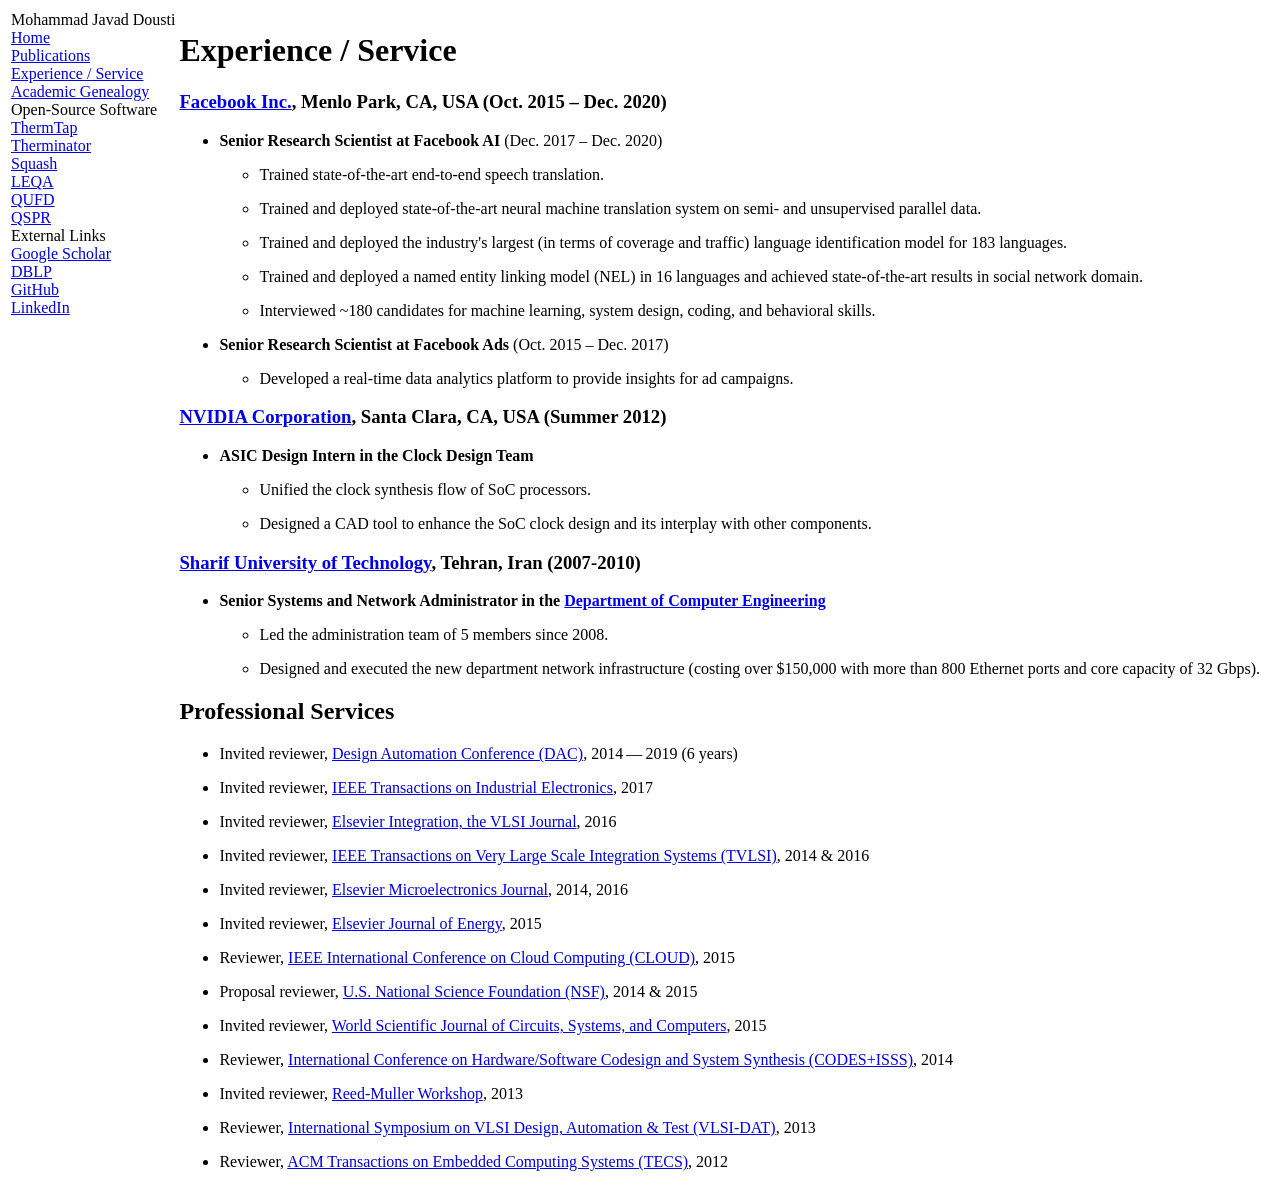
==== experience.html @ 8fe813cf "Updated typos" ====
<!DOCTYPE html PUBLIC "-//W3C//DTD XHTML 1.1//EN"
  "http://www.w3.org/TR/xhtml11/DTD/xhtml11.dtd">
<html xmlns="http://www.w3.org/1999/xhtml" xml:lang="en">
<head>
<meta name="generator" content="jemdoc, see http://jemdoc.jaboc.net/" />
<meta http-equiv="Content-Type" content="text/html;charset=utf-8" />
<link rel="stylesheet" href="jemdoc.css" type="text/css" />
<title>Experience / Service</title>
<link rel="icon" href="./favicon.ico">
<meta name="keywords" content="محمدجواد دوستی, دوستی, محمدجواد, صفحه خانگی, Mohammad Javad Dousti, Mohammad Javad, Dousti, Home Page" />
<meta http-equiv="Cache-Control" content="no-cache, no-store, must-revalidate" />
<meta http-equiv="Pragma" content="no-cache" />
<meta http-equiv="Expires" content="0" />
</head>
<body>
<table summary="Table for page layout." id="tlayout">
<tr valign="top">
<td id="layout-menu">
<div class="menu-category">Mohammad Javad Dousti</div>
<div class="menu-item"><a href="index.html">Home</a></div>
<div class="menu-item"><a href="publications_by_subject.html">Publications</a></div>
<div class="menu-item"><a href="experience.html" class="current">Experience&nbsp;/&nbsp;Service</a></div>
<div class="menu-item"><a href="genealogy.html">Academic&nbsp;Genealogy</a></div>
<div class="menu-category">Open-Source Software</div>
<div class="menu-item"><a href="https://github.com/mjdousti/ThermTap">ThermTap</a></div>
<div class="menu-item"><a href="https://github.com/mjdousti/Therminator">Therminator</a></div>
<div class="menu-item"><a href="https://github.com/mjdousti/Squash">Squash</a></div>
<div class="menu-item"><a href="https://github.com/mjdousti/LEQA">LEQA</a></div>
<div class="menu-item"><a href="https://github.com/mjdousti/QUFD">QUFD</a></div>
<div class="menu-item"><a href="https://github.com/mjdousti/QSPR">QSPR</a></div>
<div class="menu-category">External Links</div>
<div class="menu-item"><a href="https://scholar.google.com/citations?user=EGv2ij0AAAAJ&hl=en">Google&nbsp;Scholar</a></div>
<div class="menu-item"><a href="https://dblp.org/pers/hd/d/Dousti:Mohammad_Javad">DBLP</a></div>
<div class="menu-item"><a href="https://github.com/mjdousti">GitHub</a></div>
<div class="menu-item"><a href="https://www.linkedin.com/in/mjdousti">LinkedIn</a></div>
</td>
<td id="layout-content">
<div id="toptitle">
<h1>Experience / Service</h1>
</div>
<h3><a href="https://about.fb.com/" target=&ldquo;blank&rdquo;>Facebook Inc.</a>, Menlo Park, CA, USA (Oct. 2015 &ndash; Dec. 2020)</h3>
<ul>
<li><p><b>Senior Research Scientist at Facebook AI</b> (Dec. 2017 &ndash; Dec. 2020)<br /></p>
<ul>
<li><p>Trained state-of-the-art end-to-end speech translation.</p>
</li>
<li><p>Trained and deployed state-of-the-art neural machine translation system on semi- and unsupervised parallel data.</p>
</li>
<li><p>Trained and deployed the industry's largest (in terms of coverage and traffic) language identification model for 183 languages.</p>
</li>
<li><p>Trained and deployed a named entity linking model (NEL) in 16 languages and achieved state-of-the-art results in social network domain.</p>
</li>
<li><p>Interviewed ~180 candidates for machine learning, system design, coding, and behavioral skills.</p>
</li>
</ul>

</li>
</ul>
<ul>
<li><p><b>Senior Research Scientist at Facebook Ads</b> (Oct. 2015 &ndash; Dec. 2017)<br /></p>
<ul>
<li><p>Developed a real-time data analytics platform to provide insights for ad campaigns.</p>
</li>
</ul>

</li>
</ul>
<h3><b><a href="https://www.nvidia.com" target=&ldquo;blank&rdquo;>NVIDIA Corporation</a>, Santa Clara, CA, USA (Summer 2012)</b><br /></h3>
<ul>
<li><p><b>ASIC Design Intern in the Clock Design Team</b></p>
<ul>
<li><p>Unified the clock synthesis flow of SoC processors.</p>
</li>
<li><p>Designed a CAD tool to enhance the SoC clock design and its interplay with other components.</p>
</li>
</ul>

</li>
</ul>
<h3><b><a href="http://www.en.sharif.edu" target=&ldquo;blank&rdquo;>Sharif University of Technology</a>, Tehran, Iran (2007-2010)</b><br /></h3>
<ul>
<li><p><b>Senior Systems and Network Administrator in the <a href="http://ce.sharif.edu/" target=&ldquo;blank&rdquo;>Department of Computer Engineering</a></b></p>
<ul>
<li><p>Led the administration team of 5 members since 2008.</p>
</li>
<li><p>Designed and executed the new department network infrastructure (costing over $150,000 with more than 800 Ethernet ports and core capacity of 32 Gbps).</p>
</li>
</ul>

</li>
</ul>
<h2>Professional Services</h2>
<ul>
<li><p>Invited reviewer, <a href="http://www.dac.com/" target=&ldquo;blank&rdquo;>Design Automation Conference (DAC)</a>, 2014&#8201;&mdash;&#8201;2019 (6 years)</p>
</li>
<li><p>Invited reviewer, <a href="http://ieeexplore.ieee.org/xpl/RecentIssue.jsp?reload=true&amp;punumber=41" target=&ldquo;blank&rdquo;>IEEE Transactions on Industrial Electronics</a>, 2017</p>
</li>
<li><p>Invited reviewer, <a href="http://www.journals.elsevier.com/integration-the-vlsi-journal/" target=&ldquo;blank&rdquo;>Elsevier Integration, the VLSI Journal</a>, 2016</p>
</li>
<li><p>Invited reviewer, <a href="http://tvlsi.eecs.northwestern.edu/" target=&ldquo;blank&rdquo;>IEEE Transactions on Very Large Scale Integration Systems (TVLSI)</a>, 2014 &amp; 2016</p>
</li>
<li><p>Invited reviewer, <a href="http://www.journals.elsevier.com/microelectronics-journal/" target=&ldquo;blank&rdquo;>Elsevier Microelectronics Journal</a>, 2014, 2016</p>
</li>
<li><p>Invited reviewer, <a href="http://www.journals.elsevier.com/energy/" target=&ldquo;blank&rdquo;>Elsevier Journal of Energy</a>, 2015</p>
</li>
<li><p>Reviewer, <a href="http://www.thecloudcomputing.org/2015/" target=&ldquo;blank&rdquo;>IEEE International Conference on Cloud Computing (CLOUD)</a>, 2015</p>
</li>
<li><p>Proposal reviewer, <a href="http://www.nsf.gov/" target=&ldquo;blank&rdquo;>U.S. National Science Foundation (NSF)</a>, 2014 &amp; 2015</p>
</li>
<li><p>Invited reviewer, <a href="http://www.worldscientific.com/worldscinet/jcsc" target=&ldquo;blank&rdquo;>World Scientific Journal of Circuits, Systems, and Computers</a>, 2015</p>
</li>
<li><p>Reviewer, <a href="http://esweek.acm.org/codesisss/" target=&ldquo;blank&rdquo;>International Conference on Hardware/Software Codesign and System Synthesis (CODES+ISSS)</a>, 2014</p>
</li>
<li><p>Invited reviewer, <a href="http://www.lsi-cad.com/RM/" target=&ldquo;blank&rdquo;>Reed-Muller Workshop</a>, 2013</p>
</li>
<li><p>Reviewer, <a href="http://vlsidat.itri.org.tw/2014/General/" target=&ldquo;blank&rdquo;>International Symposium on VLSI Design, Automation &amp; Test (VLSI-DAT)</a>, 2013</p>
</li>
<li><p>Reviewer, <a href="https://web.archive.org/web/20181008132606/http://acmtecs.acm.org/" target=&ldquo;blank&rdquo;>ACM Transactions on Embedded Computing Systems (TECS)</a>, 2012</p>
</li>
</ul>
</td>
</tr>
</table>
<!-- Default Statcounter code for USC Home Page
http://www.mjdousti.com -->
<script type="text/javascript">
var sc_project=6768355;
var sc_invisible=1;
var sc_security="a3798405";
</script>
<script type="text/javascript"
src="https://www.statcounter.com/counter/counter.js"
async></script>
<noscript><div class="statcounter"><a title="Web Analytics"
href="https://statcounter.com/" target="_blank"><img
class="statcounter"
src="https://c.statcounter.com/6768355/0/a3798405/1/"
alt="Web Analytics"></a></div></noscript>
<!-- End of Statcounter Code -->
</body>
</html>
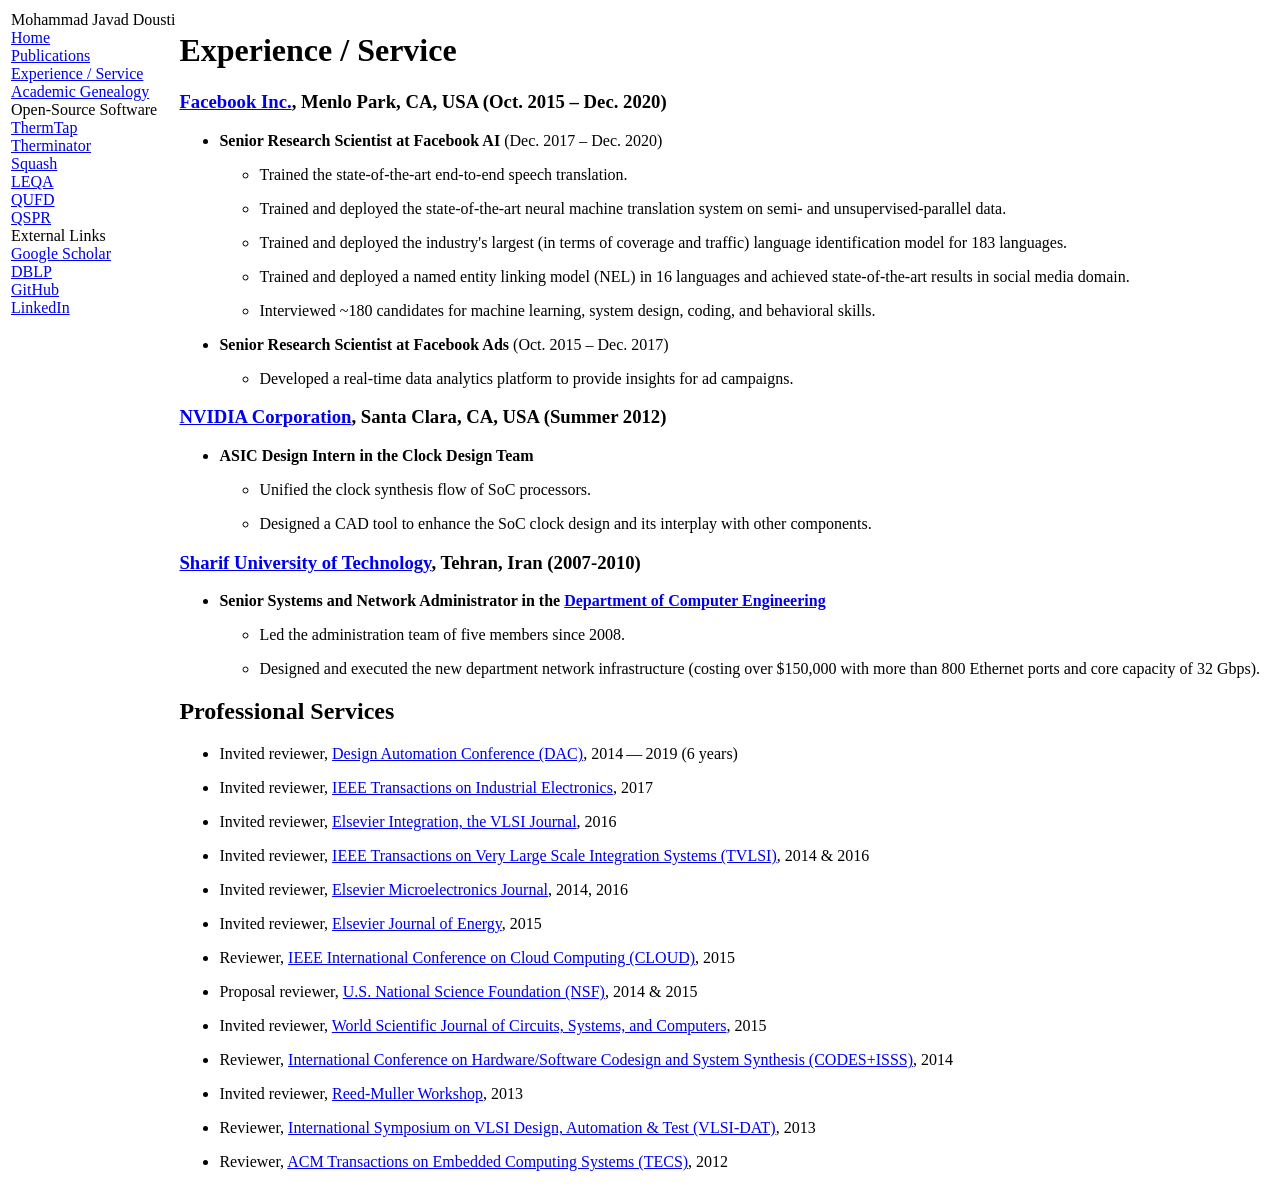
==== commit f177fd7f: "Updated publications and experience." ====
--- a/experience.html
+++ b/experience.html
@@ -42,13 +42,13 @@
 <ul>
 <li><p><b>Senior Research Scientist at Facebook AI</b> (Dec. 2017 &ndash; Dec. 2020)<br /></p>
 <ul>
-<li><p>Trained state-of-the-art end-to-end speech translation.</p>
+<li><p>Trained the state-of-the-art end-to-end speech translation.</p>
 </li>
-<li><p>Trained and deployed state-of-the-art neural machine translation system on semi- and unsupervised parallel data.</p>
+<li><p>Trained and deployed the state-of-the-art neural machine translation system on semi- and unsupervised-parallel data.</p>
 </li>
 <li><p>Trained and deployed the industry's largest (in terms of coverage and traffic) language identification model for 183 languages.</p>
 </li>
-<li><p>Trained and deployed a named entity linking model (NEL) in 16 languages and achieved state-of-the-art results in social network domain.</p>
+<li><p>Trained and deployed a named entity linking model (NEL) in 16 languages and achieved state-of-the-art results in social media domain.</p>
 </li>
 <li><p>Interviewed ~180 candidates for machine learning, system design, coding, and behavioral skills.</p>
 </li>
@@ -81,7 +81,7 @@
 <ul>
 <li><p><b>Senior Systems and Network Administrator in the <a href="http://ce.sharif.edu/" target=&ldquo;blank&rdquo;>Department of Computer Engineering</a></b></p>
 <ul>
-<li><p>Led the administration team of 5 members since 2008.</p>
+<li><p>Led the administration team of five members since 2008.</p>
 </li>
 <li><p>Designed and executed the new department network infrastructure (costing over $150,000 with more than 800 Ethernet ports and core capacity of 32 Gbps).</p>
 </li>
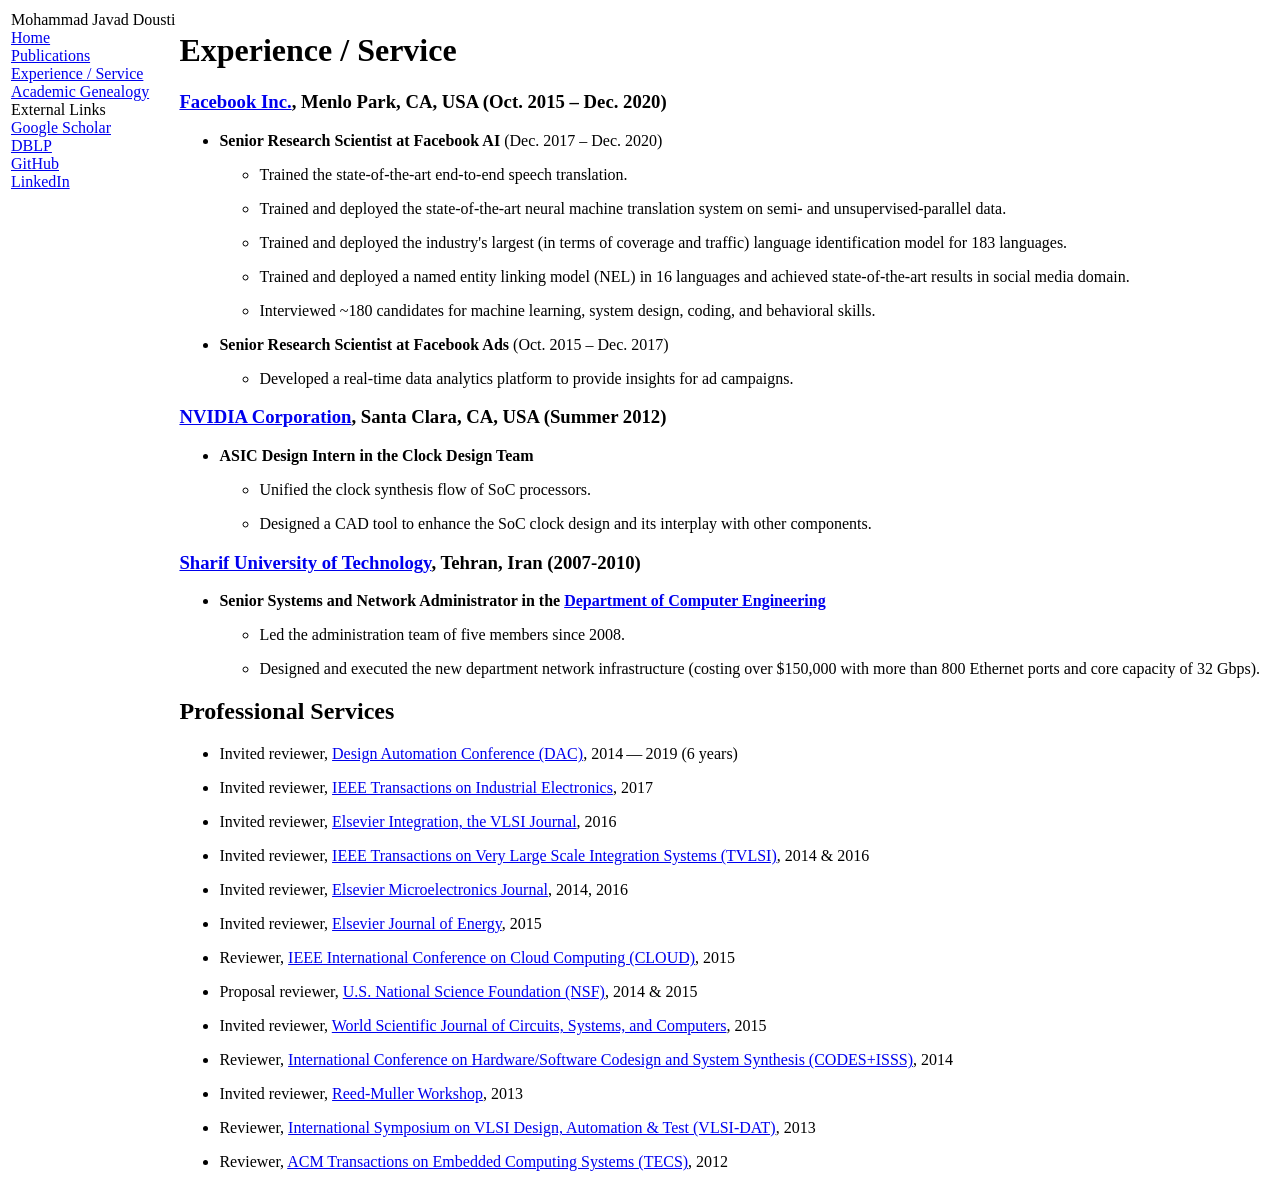
==== commit 7139f933: "Updated the menu" ====
--- a/experience.html
+++ b/experience.html
@@ -21,13 +21,6 @@
 <div class="menu-item"><a href="publications_by_subject.html">Publications</a></div>
 <div class="menu-item"><a href="experience.html" class="current">Experience&nbsp;/&nbsp;Service</a></div>
 <div class="menu-item"><a href="genealogy.html">Academic&nbsp;Genealogy</a></div>
-<div class="menu-category">Open-Source Software</div>
-<div class="menu-item"><a href="https://github.com/mjdousti/ThermTap">ThermTap</a></div>
-<div class="menu-item"><a href="https://github.com/mjdousti/Therminator">Therminator</a></div>
-<div class="menu-item"><a href="https://github.com/mjdousti/Squash">Squash</a></div>
-<div class="menu-item"><a href="https://github.com/mjdousti/LEQA">LEQA</a></div>
-<div class="menu-item"><a href="https://github.com/mjdousti/QUFD">QUFD</a></div>
-<div class="menu-item"><a href="https://github.com/mjdousti/QSPR">QSPR</a></div>
 <div class="menu-category">External Links</div>
 <div class="menu-item"><a href="https://scholar.google.com/citations?user=EGv2ij0AAAAJ&hl=en">Google&nbsp;Scholar</a></div>
 <div class="menu-item"><a href="https://dblp.org/pers/hd/d/Dousti:Mohammad_Javad">DBLP</a></div>
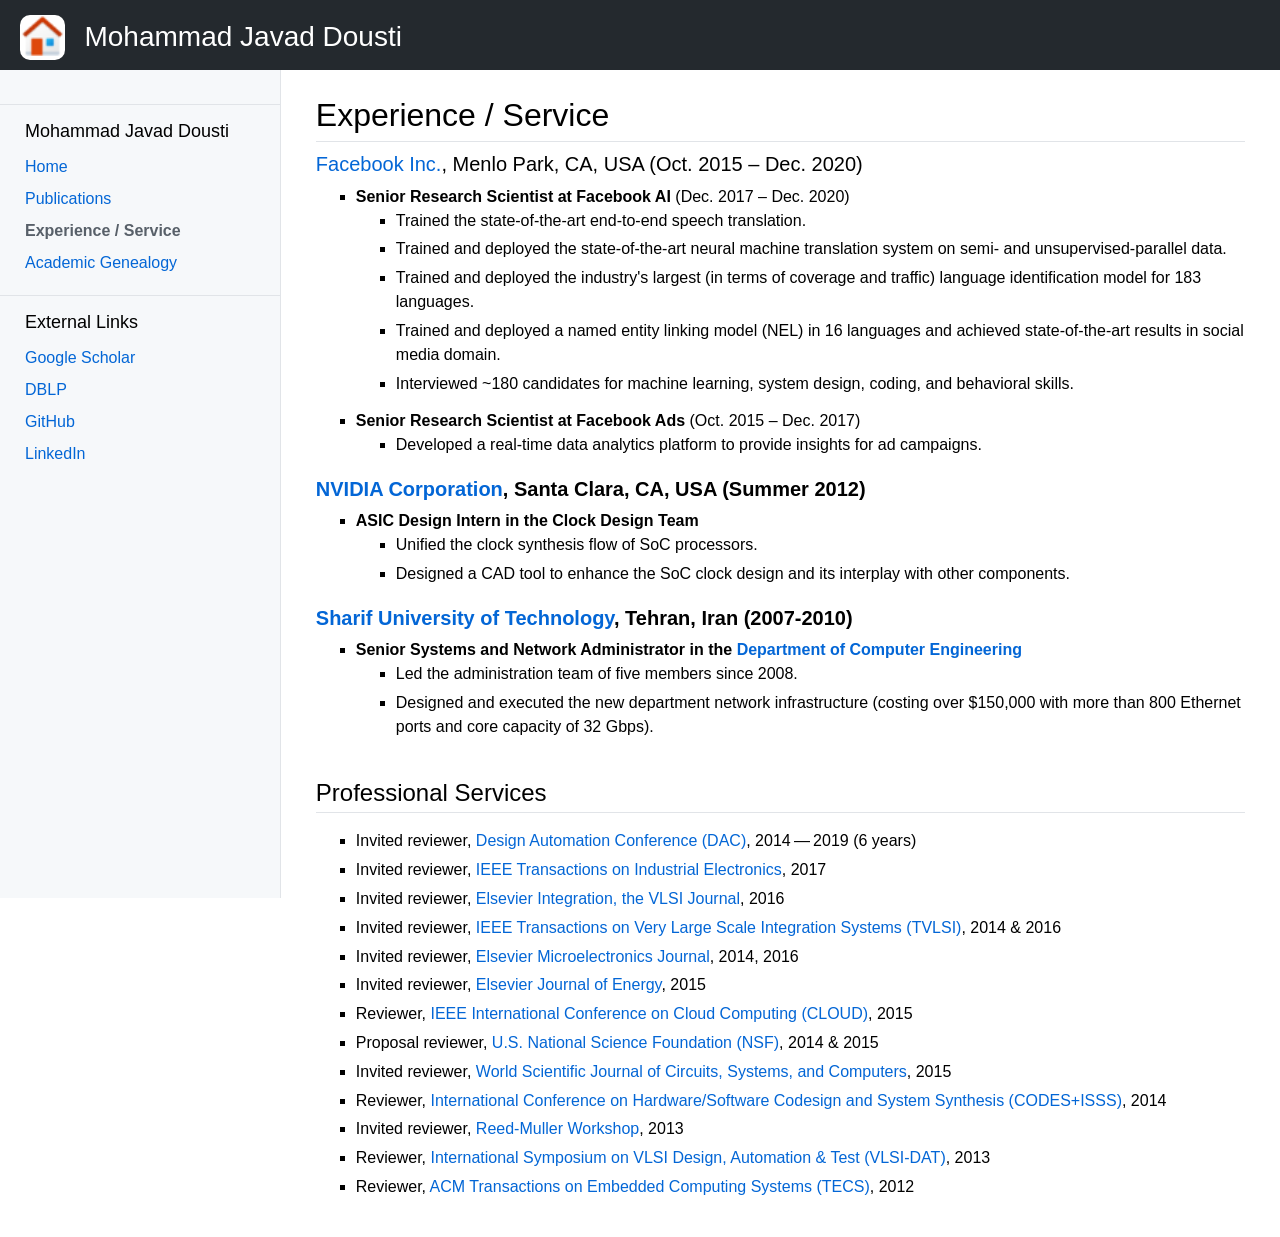
==== commit 54e65617: "Redesign the site" ====
--- a/experience.html
+++ b/experience.html
@@ -2,20 +2,48 @@
   "http://www.w3.org/TR/xhtml11/DTD/xhtml11.dtd">
 <html xmlns="http://www.w3.org/1999/xhtml" xml:lang="en">
 <head>
+<meta name="viewport" content="width=device-width, initial-scale=1.0">
 <meta name="generator" content="jemdoc, see http://jemdoc.jaboc.net/" />
 <meta http-equiv="Content-Type" content="text/html;charset=utf-8" />
-<link rel="stylesheet" href="jemdoc.css" type="text/css" />
+<link rel="icon" href="./favicon.ico">
+<link rel="stylesheet" href="main.css" type="text/css" />
+<!-- Images are served from jsDelivr (see Makefile). If the CDN fails, fall back to this site. -->
+<script type="text/javascript">
+var CDN = "https://cdn.jsdelivr.net/gh/mjdousti/mjdousti.github.io@master";
+document.addEventListener("error", function (e) {
+  var img = e.target;
+  if (img.tagName === "IMG" && img.src.indexOf(CDN) === 0) {
+    img.src = img.src.slice(CDN.length);
+  }
+}, true);
+</script>
 <title>Experience / Service</title>
-<link rel="icon" href="./favicon.ico">
 <meta name="keywords" content="محمدجواد دوستی, دوستی, محمدجواد, صفحه خانگی, Mohammad Javad Dousti, Mohammad Javad, Dousti, Home Page" />
 <meta http-equiv="Cache-Control" content="no-cache, no-store, must-revalidate" />
 <meta http-equiv="Pragma" content="no-cache" />
 <meta http-equiv="Expires" content="0" />
 </head>
 <body>
-<table summary="Table for page layout." id="tlayout">
-<tr valign="top">
-<td id="layout-menu">
+<div id="main-container">
+<div id="header-container">
+<div id="header">
+<div id="header-icon-text-container">
+<div id="header-icon-container" >
+<a href="index.html"><img src="./favicon.ico" alt="Mohammad Javad Dousti"></a>
+</div>
+<div id="header-text-container">
+<a href="index.html">Mohammad Javad Dousti</a>
+</div>
+</div>
+<div id="main">
+<button class="openbtn" onclick="openNav()">☰</button>
+</div>
+</div>
+</div>
+<div id="layout">
+<div id="layout-menu-container">
+<div id="layout-menu">
+<div class="menu-item"><a href="javascript:void(0)" class="closebtn" onclick="closeNav()">×</a></div>
 <div class="menu-category">Mohammad Javad Dousti</div>
 <div class="menu-item"><a href="index.html">Home</a></div>
 <div class="menu-item"><a href="publications_by_subject.html">Publications</a></div>
@@ -26,8 +54,10 @@
 <div class="menu-item"><a href="https://dblp.org/pers/hd/d/Dousti:Mohammad_Javad">DBLP</a></div>
 <div class="menu-item"><a href="https://github.com/mjdousti">GitHub</a></div>
 <div class="menu-item"><a href="https://www.linkedin.com/in/mjdousti">LinkedIn</a></div>
-</td>
-<td id="layout-content">
+</div> <!-- <div id="layout-menu"> -->
+</div> <!-- <div id="layout-menu-container"> -->
+<div id="layout-content-container">
+<div id="layout-content">
 <div id="toptitle">
 <h1>Experience / Service</h1>
 </div>
@@ -111,9 +141,29 @@
 <li><p>Reviewer, <a href="https://web.archive.org/web/20181008132606/http://acmtecs.acm.org/" target=&ldquo;blank&rdquo;>ACM Transactions on Embedded Computing Systems (TECS)</a>, 2012</p>
 </li>
 </ul>
-</td>
-</tr>
-</table>
+</div> <!-- <div id="layout-content-container"> -->
+</div> <!--- <div id="layout"> --->
+</div> <!--- <div id="main-container"> --->
+<script>
+function openNav() {
+    if (window.innerWidth <= 1200) {
+        document.getElementById("layout-menu").style.width = "280px";
+        document.getElementById("layout-content-container").style.marginLeft = "280.8px";
+        document.getElementById("layout-content-container").style.position = "fixed";
+    }
+}
+function closeNav() {
+    if (window.innerWidth <= 1200) {
+        document.getElementById("layout-menu").style.width = "0";
+        document.getElementById("layout-content-container").style.position = "static";
+        document.getElementById("layout-content-container").style.marginLeft = "0px";
+        setInterval(
+            function(){ location.reload() },
+            500
+        );
+    }
+}
+</script>
 <!-- Default Statcounter code for USC Home Page
 http://www.mjdousti.com -->
 <script type="text/javascript">
--- a/main.css
+++ b/main.css
@@ -0,0 +1,776 @@
+/* Default css file for jemdoc. */
+
+body {
+	font-family: -apple-system, BlinkMacSystemFont, "Segoe UI", Roboto, Oxygen,
+	 			 Ubuntu, Cantarell, "Fira Sans", "Droid Sans", "Helvetica Neue",
+				 Arial, sans-serif, "Apple Color Emoji", "Segoe UI Emoji",
+				 "Segoe UI Symbol";
+	padding: 0;
+	margin: 0;
+}
+
+
+div#main-container {
+	min-height: 100vh;
+	background: white;
+	margin: auto;
+}
+
+div#header-container {
+	width: 100%;
+	height: 70px;
+}
+
+div#header {
+	width: 100vw;
+	height: 70px;
+	background: #24292e;
+	z-index: 1;
+	position: fixed;
+	display:inline-block;
+}
+
+div#header-icon-text-container {
+	padding-left: 20px;
+	padding-top: 8px;
+	display:inline-block;
+	vertical-align: middle;
+}
+
+div#header-icon-container {
+	height:45px; width:45px;
+	display:inline-block;
+	vertical-align: middle;
+	background-color: white;
+	border-radius: 10px;
+}
+
+div#header-text-container {
+	padding-left: 10px;
+	height: 40px;
+	display:inline-block;
+	color: white;
+	font-size: 28px;
+	margin: 5px;
+	vertical-align: middle;
+	padding-top: 8px;
+}
+
+div#header-text-container a{
+	color: white;
+}
+
+div#header-text-container a:hover{
+	color: white;
+}
+
+div#layout {
+	width: 100vw;
+	min-height: calc(100vh - 70px);
+	padding-bottom: 0;
+	display: inline-block;
+}
+
+div#layout-menu-container{
+}
+
+div#layout-menu {
+	padding-left: 0px;
+	padding-right: 0px;
+	padding-top: 0px;
+	padding-bottom: 25px;
+	height: calc(100% - 97px);
+	min-width: 280px;
+	position: fixed;
+	overflow: scroll;
+	background: #f6f8fa;
+	border-right: 0.8px solid #e1e4e8;
+}
+
+#layout-menu a {
+	padding: 0px;
+	line-height: 2;
+}
+
+
+div#layout-content-container {
+	width: calc(100vw - 280.8px);
+	min-height: calc(100vh - 70px);
+	margin-left: 280.8px;
+	background: none;
+	text-align: left;
+	display: inline-block;
+}
+
+div#layout-content{
+	min-height: calc(100vh - 240px);
+	padding-top: 25px;
+	padding-bottom: 25px;
+	padding-left: 35px;
+	padding-right: 35px;
+	min-width: 200px;
+	max-width: 850px;
+	margin: auto;
+}
+
+
+tt {
+	background: #f3f5f7;
+	color: black;
+}
+
+pre, tt {
+	padding: 5px;
+	padding-top: 2px;
+	padding-bottom: 2px;
+	font-size: 87.5%;
+	font-family: SFMono-Regular, Consolas, "Liberation Mono", Menlo, Courier, monospace;
+	border-radius: 5px;
+	line-height: 1.5;
+	overflow: scroll;
+}
+
+a, a > tt {
+	color: #0366d6;
+	text-decoration: none;
+}
+
+a:hover, a:hover > tt{
+	/*border-bottom: 1.25px #0366d6 dashed;*/
+	color: #ea4aaa;
+}
+
+#layout-menu a.current:link, #layout-menu a.current:visited {
+	color: #586069;
+	font-weight: 600;
+}
+#layout-menu a:link, #layout-menu a:visited, #layout-menu a:hover {
+	color: #0366d6;
+	text-decoration: none;
+}
+#layout-menu a:hover {
+	color: #ea4aaa;
+	text-decoration: none;
+}
+
+div.menu-category {
+	margin-top: 16px;
+	padding-top: 8px;
+	padding-bottom: 0.1em;
+	padding-left: 25px;
+	padding-right: 25px;
+	font-size: 18px;
+	line-height: 2;
+	border-top: 0.8px solid #e1e4e8;
+}
+
+div.menu-item {
+	font-size: 16px;
+	padding-left: 25px;
+	padding-right: 25px;
+}
+
+div#toptitle {
+	padding-bottom: 0.2em;
+	margin-bottom: 1.5em;
+	border-bottom: 1px solid #e1e4e8;
+}
+
+/* Reduce space if we begin the page with a title. */
+div#toptitle + h2, div#toptitle + h3 {
+	margin-top: -0.7em;
+}
+
+div#subtitle {
+	margin-top: 0.0em;
+	margin-bottom: 0.0em;
+	padding-top: 0em;
+	padding-bottom: 0.1em;
+}
+
+em {
+	font-style: italic;
+}
+
+strong {
+	font-weight: bold;
+}
+
+
+h1, h2, h3 {
+	padding-bottom: 0.2em;
+	line-height: 1.25;
+	padding-top: 0.5em;
+	border-bottom: 0.7px solid #e1e4e8;
+	font-weight: 400;
+}
+
+h1 {
+	font-size: 32px;
+}
+
+h2 {
+	padding-top: 0.8em;
+	margin-bottom: 16px;
+	font-size: 24px;
+}
+
+h2 + h3 {
+	padding-top: 4px;
+}
+
+h3 {
+	font-size: 20px;
+	padding-top: 0px;
+	margin-bottom: 0px;
+	border-bottom: none;
+}
+
+p {
+	font-size: 16px;
+	line-height: 1.5;
+	margin-top: 0.0em;
+	margin-bottom: 0.8em;
+	padding: 0;
+	text-align: justify;
+}
+
+pre {
+	padding: 0;
+	margin: 0;
+}
+
+
+
+div#footer-container{
+}
+
+div#footer {
+	font-size: small;
+	color: #c0c0c0;
+	min-width: 200px;
+	max-width: 850px;
+	margin: auto;
+	padding-top: 25px;
+	padding-bottom: 25px;
+	padding-left: 35px;
+	padding-right: 35px;
+}
+
+div#footer a {
+	color: #80a0b0;
+}
+
+div#footer a:hover {
+	color: #ea4aaa;
+}
+
+div#footer-text {
+	line-height: 30px;
+}
+
+ul, ol, dl {
+	margin-top: 0.2em;
+	padding-top: 0;
+	margin-bottom: 0.8em;
+}
+
+dt {
+	margin-top: 0.5em;
+	margin-bottom: 0;
+}
+
+dl {
+	margin-left: 20px;
+}
+
+dd {
+	color: #222222;
+}
+
+dd > *:first-child {
+	margin-top: 0;
+}
+
+ul {
+	list-style-position: outside;
+	list-style-type: square;
+}
+
+p + ul, p + ol {
+	margin-top: -0.5em;
+}
+
+li ul, li ol {
+	margin-top: -0.3em;
+}
+
+ol {
+	list-style-position: outside;
+	list-style-type: decimal;
+}
+
+li p, dd p {
+	margin-bottom: 0.3em;
+}
+
+
+ol ol {
+	list-style-type: lower-alpha;
+}
+
+ol ol ol {
+	list-style-type: lower-roman;
+}
+
+div.codeblock {
+}
+
+p + div.codeblock {
+	margin-top: 0.6em;
+}
+
+div.codeblock, div.infoblock {
+	margin-right: 0%;
+	margin-top: 1.2em;
+	margin-bottom: 1.3em;
+}
+
+div.blocktitle {
+	color: #0366d6;
+	font-size: 20px;
+	line-height: 2;
+}
+
+div.blockcontent {
+	padding: 10px;
+}
+
+div.infoblock > div.blockcontent {
+	background: #fffbdd;
+	border: 1px solid #f9c513;
+	border-radius: 9px;
+	color: #f9c513;
+}
+
+div.blockcontent p + ul, div.blockcontent p + ol {
+	margin-top: 0.4em;
+}
+
+div.infoblock p {
+	margin-bottom: 0em;
+}
+
+div.infoblock li p, div.infoblock dd p {
+	margin-bottom: 0.5em;
+}
+
+div.infoblock p + p {
+	margin-top: 0.8em;
+}
+
+div.codeblock > div.blockcontent {
+	border: none;
+	border-radius: 10px;
+	background: #f6f8fa;
+}
+
+span.pycommand {
+	color: #000070;
+}
+
+span.statement {
+	color: #008800;
+}
+span.builtin {
+	color: #000088;
+}
+span.special {
+	color: #990000;
+}
+span.operator {
+	color: #880000;
+}
+span.error {
+	color: #aa0000;
+}
+span.comment, span.comment > *, span.string, span.string > * {
+	color: #606060;
+}
+
+@media print {
+	#layout-menu {
+		display: none;
+	}
+
+}
+
+#fwtitle {
+	margin: 2px;
+}
+
+#fwtitle #toptitle {
+	padding-left: 0.5em;
+	margin-bottom: 0.5em;
+}
+
+#layout-content h1:first-child, #layout-content h2:first-child, #layout-content h3:first-child {
+	margin-top: -0.7em;
+}
+
+div#toptitle h1, #layout-content div#toptitle h1 {
+	margin-bottom: 0.0em;
+	padding-bottom: 0.1em;
+	padding-top: 0;
+	margin-top: 0em;
+	border-bottom: none;
+}
+
+
+img {
+	padding: 0px;
+	margin-right: 20px;
+	margin-bottom: 10px;
+	border-radius: 10px;
+}
+
+
+table {
+	border-collapse: collapse;
+}
+
+
+
+td {
+	padding-left: 0.5em;
+	padding-right: 0.5em;
+	text-align: center;
+	border: 1px solid #d1d5da;
+	line-height: 2;
+}
+
+table + table {
+	margin-top: 1em;
+}
+
+#countries tr.r1 {
+    font-weight: 600;
+}
+
+#countries tr:nth-child(even) {background-color: #f6f8fa;}
+
+
+
+div#text-img-container {
+	overflow: hidden;
+	padding: 0;
+	margin: 0;
+	margin-bottom: 20px;
+}
+
+div#img-container {
+	float: left;
+	padding-top: 0px;
+	text-align: center;
+}
+
+div#text-container {
+	overflow: hidden;
+	padding-top: 0px;
+}
+
+div#text-container h1{
+	border-bottom: none;
+	margin: 0px;
+	padding: 0px;
+	padding-top: 15px;
+}
+
+div#text-container h2{
+	border-bottom: none;
+	margin: 0px;
+	padding: 0px;
+	padding-top: 15px;
+}
+
+div#text-container h3{
+	padding-top: 0px;
+	margin-top: 0px;
+}
+
+div#text-container h1 + h3{
+	padding-top: 0px;
+	margin-top: 0px;
+}
+
+div#text-container h3 + h1{
+	padding: 0px;
+	margin: 0px;
+}
+
+div#text-container h2 + h3{
+	padding-top: 0px;
+	margin-top: 0px;
+}
+
+div#text-container p{
+}
+
+
+div#main{
+	margin: auto;
+	height:45px;
+	display:inline-block;
+	vertical-align: middle;
+}
+
+.openbtn {
+  font-size: 0;
+  background: none;
+  color: none;
+  border: none;
+}
+
+.openbtn:hover {
+}
+
+
+
+div#layout-menu-container .closebtn {
+	font-size: 0;
+}
+
+div#layout-menu-container .closebtn:hover {
+	background: #fdaeb7;
+	color: #cb2431;
+}
+
+
+/* Width to collapse sidebar */
+@media screen and (max-width: 1200px) {
+	div#header-text-container {
+		visibility: hidden;
+		width: 0;
+	}
+
+	div#layout-menu-container{
+		width:0;
+	}
+
+	div#layout-menu {
+		padding-top: 20px;
+		transition: 0.5s;
+		min-width: 0px;
+		width: 0px;
+		box-shadow: 8px 0px 10px 0 rgba(0, 0, 0, 0.3);
+		border: none;
+		/*position: fixed;*/
+	}
+	div#layout-content-container {
+		transition: margin-left .5s;
+		margin-left:0px;
+		width: 100%;
+	}
+	div#main{
+		padding-left: calc(100vw - 150px);
+	}
+
+	.openbtn {
+	  font-size: 26px;
+	  cursor: pointer;
+	  background: none;
+	  color: white;
+	  padding: 8px 9px 8px 9px;
+	  border: none;
+	  width:45px;
+	}
+
+	.openbtn:hover {
+		background-color: #2f363d;
+	}
+
+	div#layout-menu-container .closebtn {
+	  position: absolute;
+	  top: 0;
+	  right: 25px;
+	  font-size: 36px;
+	  border: none;
+	  padding-left: 10px ;
+	  padding-right: 10px ;
+	  padding-top: 1.1px ;
+	  padding-bottom: 5.3px;
+	  line-height: 1;
+	  margin-right: -25px;
+	  background: #ffdce0;
+	  color: #959da5;
+	}
+
+	div#layout-menu-container .closebtn:hover {
+		background: #fdaeb7;
+		color: #cb2431;
+	}
+}
+
+/* Width to center image */
+@media screen and (max-width: 700px) {
+	img{
+		margin-right: 0px;
+	}
+
+	p{
+		text-align: left;
+	}
+
+	div#layout-content{
+		padding-left:   20px;
+		padding-right:  20px;
+		padding-top:    16px;
+		padding-bottom: 15px;
+		min-height: calc(100vh - 190px);
+	}
+
+	div#footer-container{
+	}
+
+	div#footer {
+		padding-left:   20px;
+		padding-right:  20px;
+		padding-top:    16px;
+		padding-bottom: 15px;
+	}
+
+	div#img-container {
+		float: none;
+		padding-top: 0px;
+		text-align: center;
+	}
+
+	div#text-container h1{
+		text-align: center;
+	}
+
+	div#text-container h2{
+		text-align: center;
+	}
+
+	div#text-container h3{
+		text-align: center;
+	}
+}
+
+
+
+
+/* members */
+div#member-container{
+	text-align: center;
+}
+div#member{
+	display: inline-block;
+	vertical-align: top;
+	width: 150px;
+	text-align: center;
+	margin-bottom: 15px;
+	margin-right: 10px;
+}
+
+div#member img{
+	width: 150px;
+	margin: 0px;
+	padding: 0px;
+}
+
+div#member p{
+	text-align: center;
+	margin: 0px;
+	padding: 0px;
+}
+
+
+/* Group Outings */
+.row {
+  display: -ms-flexbox; /* IE10 */
+  display: flex;
+  -ms-flex-wrap: wrap; /* IE10 */
+  flex-wrap: wrap;
+  padding: 0 4px;
+}
+
+.column {
+  -ms-flex: 23%; /* IE10 */
+  flex: 23%;
+  max-width: 23%;
+  padding: 0 4px;
+}
+
+.column img {
+  margin-top: 8px;
+  vertical-align: middle;
+  width: 100%;
+}
+
+@media screen and (max-width: 800px) {
+  .column {
+    -ms-flex: 50%;
+    flex: 50%;
+    max-width: 50%;
+  }
+}
+
+@media screen and (max-width: 600px) {
+  .column {
+    -ms-flex: 100%;
+    flex: 100%;
+    max-width: 100%;
+  }
+}
+
+
+/* ---- Site overrides (mjdousti.com) ---- */
+
+/* Profile photo + text block on the home page: no table borders */
+table.imgtable, table.imgtable td {
+	border: none;
+	text-align: left;
+	vertical-align: middle;
+	line-height: 1.5;
+}
+
+/* Inline email image should sit in the text line */
+img[alt="my email"] {
+	margin: 0;
+	border-radius: 0;
+}
+
+/* Header icon */
+div#header-icon-container img {
+	margin: 0;
+	border-radius: 10px;
+	width: 45px;
+	height: 45px;
+}
+
+/* Publication lists read better left-aligned */
+#layout-content li p {
+	text-align: left;
+}
+
+/* Phones: stack the home-page photo above the text */
+@media screen and (max-width: 600px) {
+	table.imgtable, table.imgtable tbody, table.imgtable tr, table.imgtable td {
+		display: block;
+		width: 100%;
+		padding-left: 0;
+	}
+	table.imgtable img[alt="profile photo"] {
+		width: 160px;
+		height: 160px;
+	}
+}
+
+/* Wide screens: keep content next to the menu instead of centered */
+div#layout-content, div#footer {
+  margin-left: 0;
+  margin-right: auto;
+  max-width: 1000px;
+}
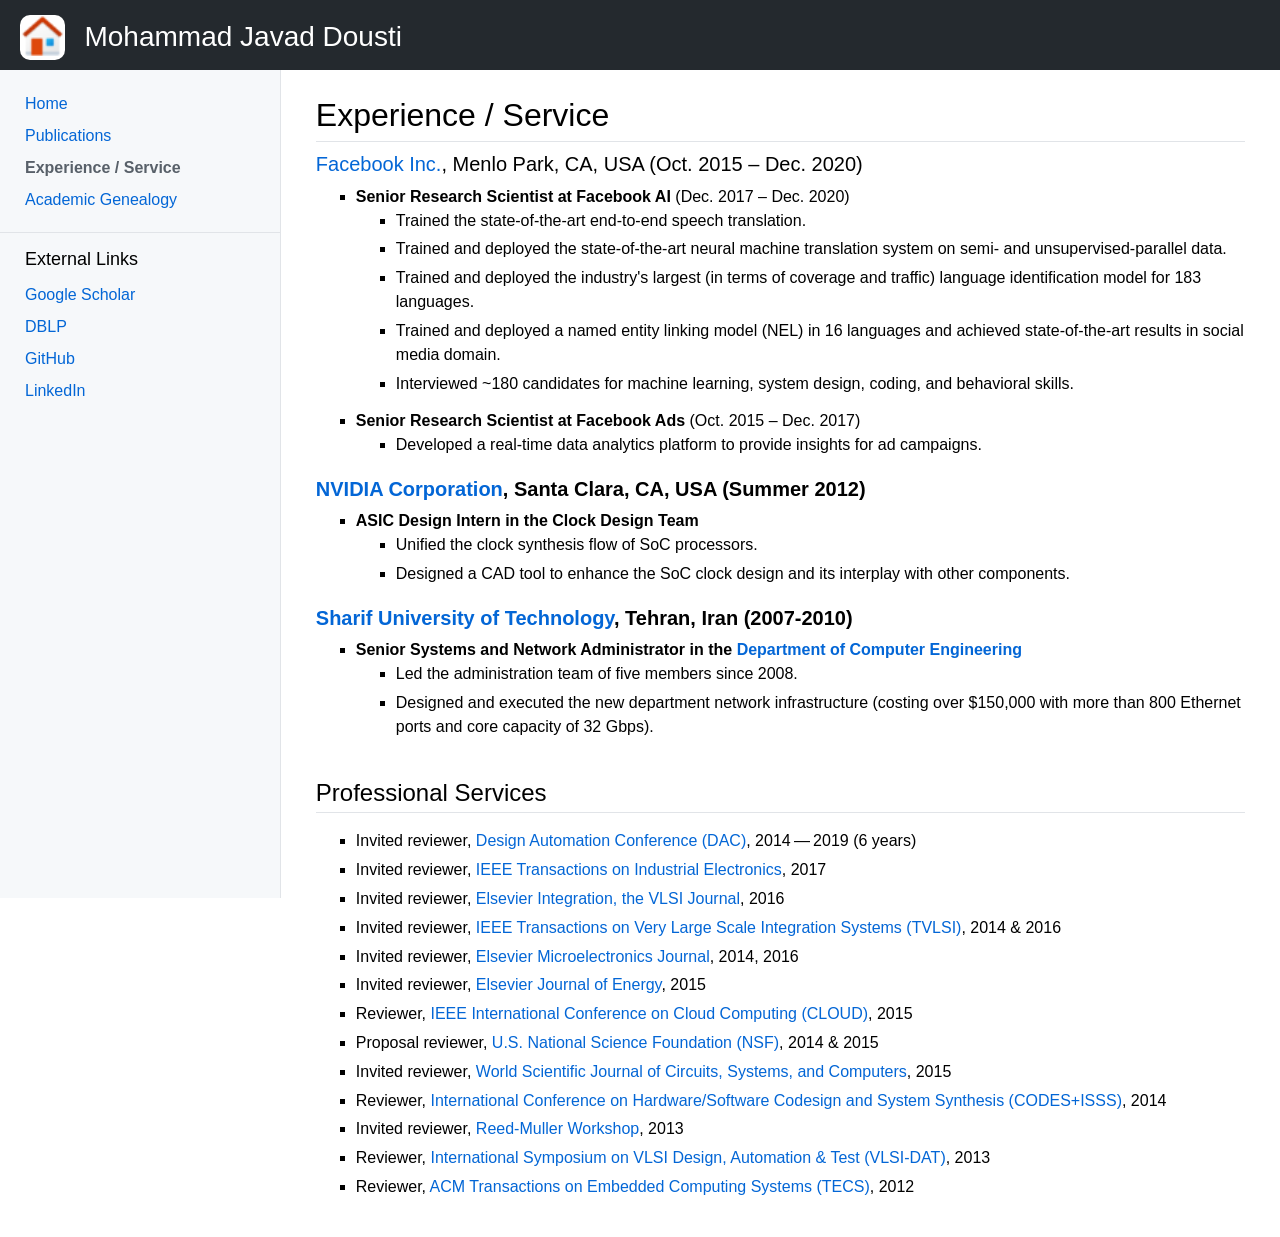
==== commit cbddc38d: "Show the name once: drop menu heading and home-page title" ====
--- a/experience.html
+++ b/experience.html
@@ -44,7 +44,6 @@
 <div id="layout-menu-container">
 <div id="layout-menu">
 <div class="menu-item"><a href="javascript:void(0)" class="closebtn" onclick="closeNav()">×</a></div>
-<div class="menu-category">Mohammad Javad Dousti</div>
 <div class="menu-item"><a href="index.html">Home</a></div>
 <div class="menu-item"><a href="publications_by_subject.html">Publications</a></div>
 <div class="menu-item"><a href="experience.html" class="current">Experience&nbsp;/&nbsp;Service</a></div>
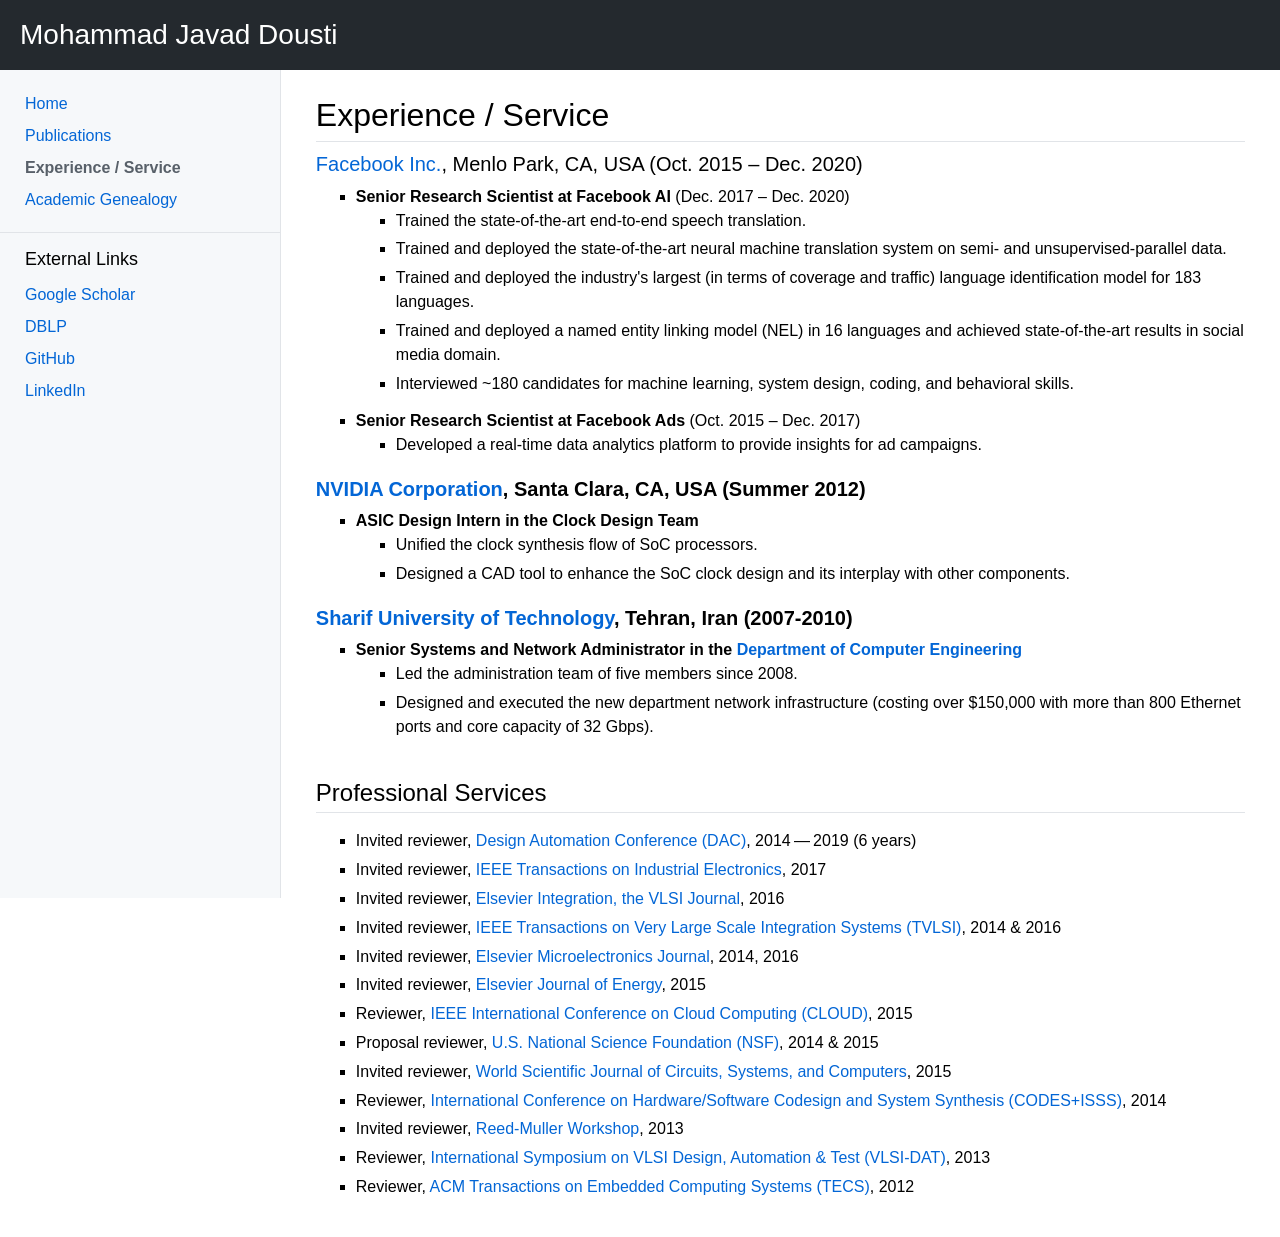
==== commit 0092b3df: "Header shows the name only; centre home photo block on phones" ====
--- a/experience.html
+++ b/experience.html
@@ -28,9 +28,11 @@
 <div id="header-container">
 <div id="header">
 <div id="header-icon-text-container">
+<!--
 <div id="header-icon-container" >
 <a href="index.html"><img src="./favicon.ico" alt="Mohammad Javad Dousti"></a>
 </div>
+-->
 <div id="header-text-container">
 <a href="index.html">Mohammad Javad Dousti</a>
 </div>
@@ -60,7 +62,7 @@
 <div id="toptitle">
 <h1>Experience / Service</h1>
 </div>
-<h3><a href="https://about.fb.com/" target=&ldquo;blank&rdquo;>Facebook Inc.</a>, Menlo Park, CA, USA (Oct. 2015 &ndash; Dec. 2020)</h3>
+<h3><a href="https://about.fb.com/" target="blank">Facebook Inc.</a>, Menlo Park, CA, USA (Oct. 2015 &ndash; Dec. 2020)</h3>
 <ul>
 <li><p><b>Senior Research Scientist at Facebook AI</b> (Dec. 2017 &ndash; Dec. 2020)<br /></p>
 <ul>
@@ -87,7 +89,7 @@
 
 </li>
 </ul>
-<h3><b><a href="https://www.nvidia.com" target=&ldquo;blank&rdquo;>NVIDIA Corporation</a>, Santa Clara, CA, USA (Summer 2012)</b><br /></h3>
+<h3><b><a href="https://www.nvidia.com" target="blank">NVIDIA Corporation</a>, Santa Clara, CA, USA (Summer 2012)</b><br /></h3>
 <ul>
 <li><p><b>ASIC Design Intern in the Clock Design Team</b></p>
 <ul>
@@ -99,9 +101,9 @@
 
 </li>
 </ul>
-<h3><b><a href="http://www.en.sharif.edu" target=&ldquo;blank&rdquo;>Sharif University of Technology</a>, Tehran, Iran (2007-2010)</b><br /></h3>
+<h3><b><a href="http://www.en.sharif.edu" target="blank">Sharif University of Technology</a>, Tehran, Iran (2007-2010)</b><br /></h3>
 <ul>
-<li><p><b>Senior Systems and Network Administrator in the <a href="http://ce.sharif.edu/" target=&ldquo;blank&rdquo;>Department of Computer Engineering</a></b></p>
+<li><p><b>Senior Systems and Network Administrator in the <a href="http://ce.sharif.edu/" target="blank">Department of Computer Engineering</a></b></p>
 <ul>
 <li><p>Led the administration team of five members since 2008.</p>
 </li>
@@ -113,31 +115,31 @@
 </ul>
 <h2>Professional Services</h2>
 <ul>
-<li><p>Invited reviewer, <a href="http://www.dac.com/" target=&ldquo;blank&rdquo;>Design Automation Conference (DAC)</a>, 2014&#8201;&mdash;&#8201;2019 (6 years)</p>
+<li><p>Invited reviewer, <a href="http://www.dac.com/" target="blank">Design Automation Conference (DAC)</a>, 2014&#8201;&mdash;&#8201;2019 (6 years)</p>
 </li>
-<li><p>Invited reviewer, <a href="http://ieeexplore.ieee.org/xpl/RecentIssue.jsp?reload=true&amp;punumber=41" target=&ldquo;blank&rdquo;>IEEE Transactions on Industrial Electronics</a>, 2017</p>
+<li><p>Invited reviewer, <a href="http://ieeexplore.ieee.org/xpl/RecentIssue.jsp?reload=true&amp;punumber=41" target="blank">IEEE Transactions on Industrial Electronics</a>, 2017</p>
 </li>
-<li><p>Invited reviewer, <a href="http://www.journals.elsevier.com/integration-the-vlsi-journal/" target=&ldquo;blank&rdquo;>Elsevier Integration, the VLSI Journal</a>, 2016</p>
+<li><p>Invited reviewer, <a href="http://www.journals.elsevier.com/integration-the-vlsi-journal/" target="blank">Elsevier Integration, the VLSI Journal</a>, 2016</p>
 </li>
-<li><p>Invited reviewer, <a href="http://tvlsi.eecs.northwestern.edu/" target=&ldquo;blank&rdquo;>IEEE Transactions on Very Large Scale Integration Systems (TVLSI)</a>, 2014 &amp; 2016</p>
+<li><p>Invited reviewer, <a href="http://tvlsi.eecs.northwestern.edu/" target="blank">IEEE Transactions on Very Large Scale Integration Systems (TVLSI)</a>, 2014 &amp; 2016</p>
 </li>
-<li><p>Invited reviewer, <a href="http://www.journals.elsevier.com/microelectronics-journal/" target=&ldquo;blank&rdquo;>Elsevier Microelectronics Journal</a>, 2014, 2016</p>
+<li><p>Invited reviewer, <a href="http://www.journals.elsevier.com/microelectronics-journal/" target="blank">Elsevier Microelectronics Journal</a>, 2014, 2016</p>
 </li>
-<li><p>Invited reviewer, <a href="http://www.journals.elsevier.com/energy/" target=&ldquo;blank&rdquo;>Elsevier Journal of Energy</a>, 2015</p>
+<li><p>Invited reviewer, <a href="http://www.journals.elsevier.com/energy/" target="blank">Elsevier Journal of Energy</a>, 2015</p>
 </li>
-<li><p>Reviewer, <a href="http://www.thecloudcomputing.org/2015/" target=&ldquo;blank&rdquo;>IEEE International Conference on Cloud Computing (CLOUD)</a>, 2015</p>
+<li><p>Reviewer, <a href="http://www.thecloudcomputing.org/2015/" target="blank">IEEE International Conference on Cloud Computing (CLOUD)</a>, 2015</p>
 </li>
-<li><p>Proposal reviewer, <a href="http://www.nsf.gov/" target=&ldquo;blank&rdquo;>U.S. National Science Foundation (NSF)</a>, 2014 &amp; 2015</p>
+<li><p>Proposal reviewer, <a href="http://www.nsf.gov/" target="blank">U.S. National Science Foundation (NSF)</a>, 2014 &amp; 2015</p>
 </li>
-<li><p>Invited reviewer, <a href="http://www.worldscientific.com/worldscinet/jcsc" target=&ldquo;blank&rdquo;>World Scientific Journal of Circuits, Systems, and Computers</a>, 2015</p>
+<li><p>Invited reviewer, <a href="http://www.worldscientific.com/worldscinet/jcsc" target="blank">World Scientific Journal of Circuits, Systems, and Computers</a>, 2015</p>
 </li>
-<li><p>Reviewer, <a href="http://esweek.acm.org/codesisss/" target=&ldquo;blank&rdquo;>International Conference on Hardware/Software Codesign and System Synthesis (CODES+ISSS)</a>, 2014</p>
+<li><p>Reviewer, <a href="http://esweek.acm.org/codesisss/" target="blank">International Conference on Hardware/Software Codesign and System Synthesis (CODES+ISSS)</a>, 2014</p>
 </li>
-<li><p>Invited reviewer, <a href="http://www.lsi-cad.com/RM/" target=&ldquo;blank&rdquo;>Reed-Muller Workshop</a>, 2013</p>
+<li><p>Invited reviewer, <a href="http://www.lsi-cad.com/RM/" target="blank">Reed-Muller Workshop</a>, 2013</p>
 </li>
-<li><p>Reviewer, <a href="http://vlsidat.itri.org.tw/2014/General/" target=&ldquo;blank&rdquo;>International Symposium on VLSI Design, Automation &amp; Test (VLSI-DAT)</a>, 2013</p>
+<li><p>Reviewer, <a href="http://vlsidat.itri.org.tw/2014/General/" target="blank">International Symposium on VLSI Design, Automation &amp; Test (VLSI-DAT)</a>, 2013</p>
 </li>
-<li><p>Reviewer, <a href="https://web.archive.org/web/20181008132606/http://acmtecs.acm.org/" target=&ldquo;blank&rdquo;>ACM Transactions on Embedded Computing Systems (TECS)</a>, 2012</p>
+<li><p>Reviewer, <a href="https://web.archive.org/web/20181008132606/http://acmtecs.acm.org/" target="blank">ACM Transactions on Embedded Computing Systems (TECS)</a>, 2012</p>
 </li>
 </ul>
 </div> <!-- <div id="layout-content-container"> -->
--- a/main.css
+++ b/main.css
@@ -774,3 +774,46 @@
   margin-right: auto;
   max-width: 1000px;
 }
+
+/* Header: name only (no icon), visible and fitted at every width */
+div#header {
+  display: flex;
+  align-items: center;
+  justify-content: space-between;
+}
+div#header-icon-text-container {
+  padding-top: 0;
+  min-width: 0;
+}
+div#header-text-container {
+  padding: 0;
+  margin: 0;
+  height: auto;
+  white-space: nowrap;
+}
+@media screen and (max-width: 1200px) {
+  div#header-text-container {
+    visibility: visible;
+    width: auto;
+  }
+  div#main {
+    margin: 0 0 0 auto;
+    padding-left: 0;
+    padding-right: 12px;
+  }
+}
+@media screen and (max-width: 600px) {
+  div#header-text-container {
+    font-size: clamp(16px, 5.6vw, 26px);
+  }
+  /* Home page: centre the photo and the name + email lines */
+  table.imgtable td {
+    text-align: center;
+  }
+  table.imgtable img[alt="profile photo"] {
+    margin: 0 auto 10px;
+  }
+  table.imgtable p {
+    text-align: center;
+  }
+}
